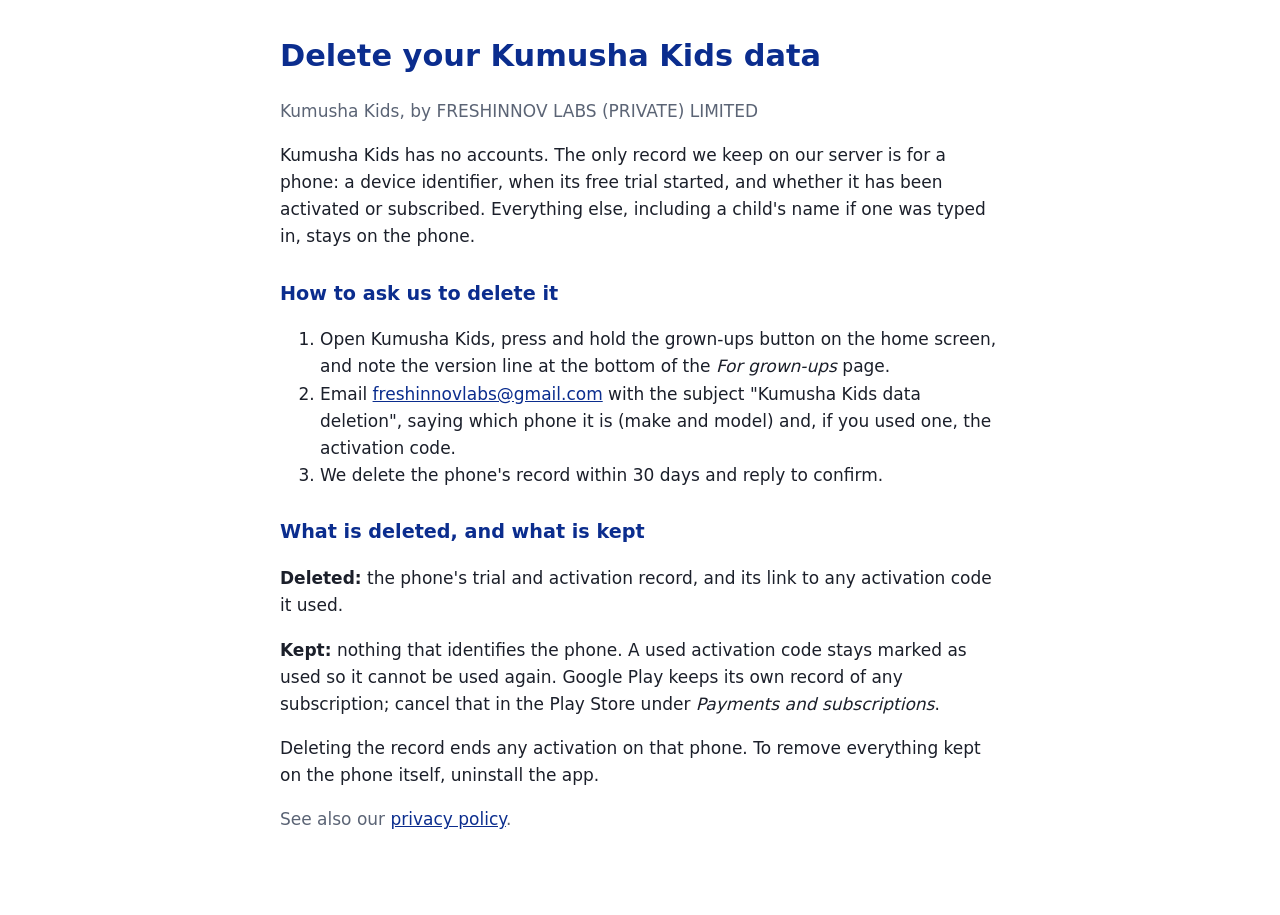
==== kumusha-kids-delete-data/index.html @ 4e4c8ba6 "Add Kumusha Kids data deletion page Co-Authored-By: Claude Opus 5.5 <noreply@anthropic.com>" ====
<!doctype html>
<html lang="en">
<head>
<meta charset="utf-8">
<meta name="viewport" content="width=device-width, initial-scale=1">
<title>Kumusha Kids Data Deletion</title>
<style>
  :root { --ink: #1b1f2a; --muted: #5b6475; --navy: #0b2d8e; --bg: #ffffff; }
  @media (prefers-color-scheme: dark) {
    :root { --ink: #e8ebf2; --muted: #a8b0c0; --navy: #8fb0ff; --bg: #12151c; }
  }
  body { margin: 0; background: var(--bg); color: var(--ink);
         font: 17px/1.6 system-ui, -apple-system, "Segoe UI", Roboto, sans-serif; }
  main { max-width: 720px; margin: 0 auto; padding: 32px 16px 64px; }
  h1 { color: var(--navy); font-size: 1.9rem; margin: 0 0 4px; }
  h2 { color: var(--navy); font-size: 1.2rem; margin: 28px 0 8px; }
  .muted { color: var(--muted); }
  a { color: var(--navy); }
</style>
</head>
<body>
<main>
<h1>Delete your Kumusha Kids data</h1>
<p class="muted">Kumusha Kids, by FRESHINNOV LABS (PRIVATE) LIMITED</p>

<p>Kumusha Kids has no accounts. The only record we keep on our server is for a
phone: a device identifier, when its free trial started, and whether it has been
activated or subscribed. Everything else, including a child's name if one was
typed in, stays on the phone.</p>

<h2>How to ask us to delete it</h2>
<ol>
  <li>Open Kumusha Kids, press and hold the grown-ups button on the home screen,
      and note the version line at the bottom of the <em>For grown-ups</em> page.</li>
  <li>Email <a href="mailto:freshinnovlabs@gmail.com?subject=Kumusha%20Kids%20data%20deletion">freshinnovlabs@gmail.com</a>
      with the subject "Kumusha Kids data deletion", saying which phone it is
      (make and model) and, if you used one, the activation code.</li>
  <li>We delete the phone's record within 30 days and reply to confirm.</li>
</ol>

<h2>What is deleted, and what is kept</h2>
<p><strong>Deleted:</strong> the phone's trial and activation record, and its
link to any activation code it used.</p>
<p><strong>Kept:</strong> nothing that identifies the phone. A used activation
code stays marked as used so it cannot be used again. Google Play keeps its own
record of any subscription; cancel that in the Play Store under
<em>Payments and subscriptions</em>.</p>
<p>Deleting the record ends any activation on that phone. To remove everything
kept on the phone itself, uninstall the app.</p>

<p class="muted">See also our <a href="/kumusha-kids-privacy/">privacy policy</a>.</p>
</main>
</body>
</html>
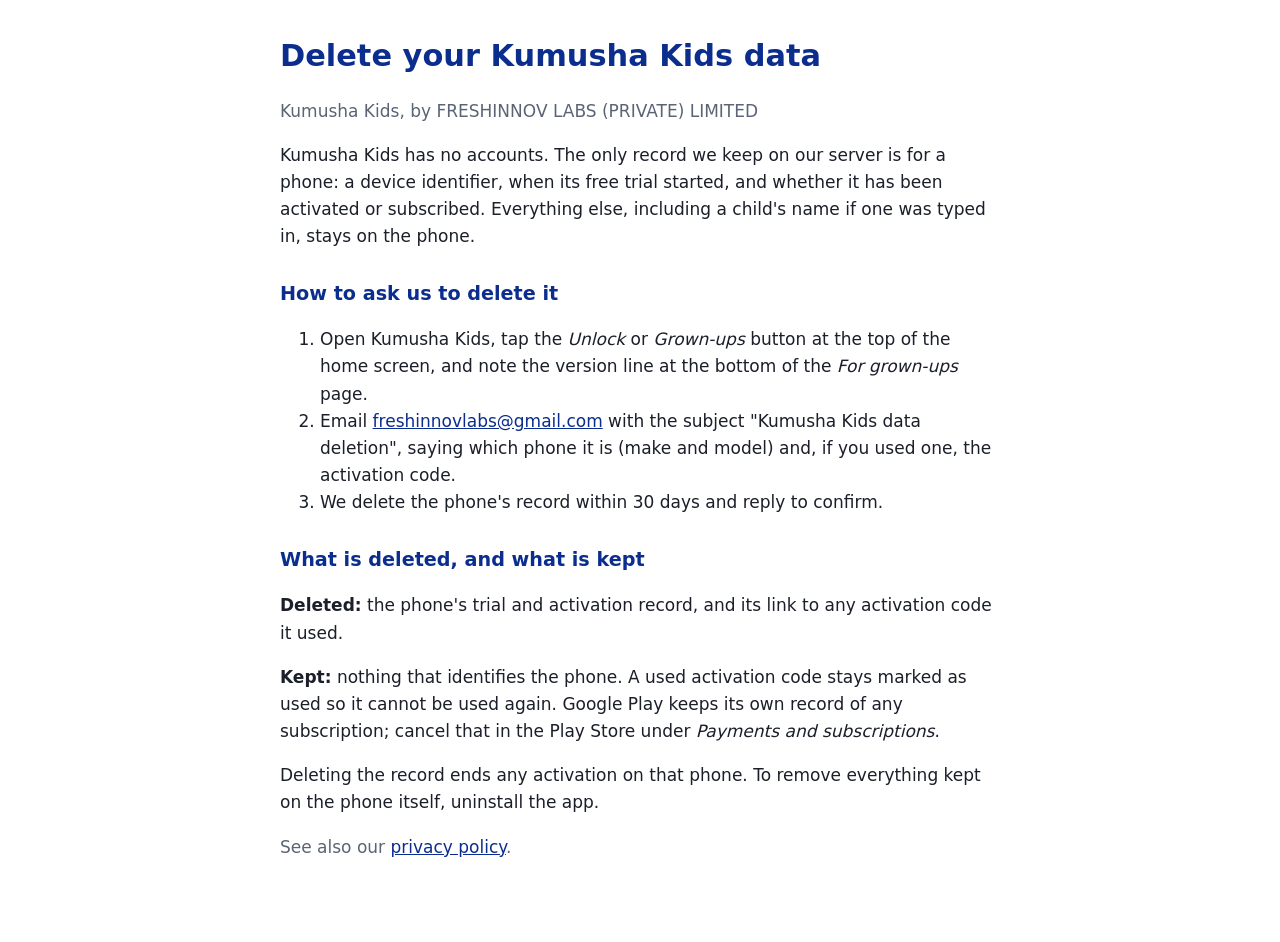
==== commit 1a8c2cea: "Kumusha Kids: 7-day trial, one-tap Unlock button Co-Authored-By: Claude Opus 5.5 <noreply@anthropic." ====
--- a/kumusha-kids-delete-data/index.html
+++ b/kumusha-kids-delete-data/index.html
@@ -30,8 +30,9 @@
 
 <h2>How to ask us to delete it</h2>
 <ol>
-  <li>Open Kumusha Kids, press and hold the grown-ups button on the home screen,
-      and note the version line at the bottom of the <em>For grown-ups</em> page.</li>
+  <li>Open Kumusha Kids, tap the <em>Unlock</em> or <em>Grown-ups</em> button at the
+      top of the home screen, and note the version line at the bottom of the
+      <em>For grown-ups</em> page.</li>
   <li>Email <a href="mailto:freshinnovlabs@gmail.com?subject=Kumusha%20Kids%20data%20deletion">freshinnovlabs@gmail.com</a>
       with the subject "Kumusha Kids data deletion", saying which phone it is
       (make and model) and, if you used one, the activation code.</li>
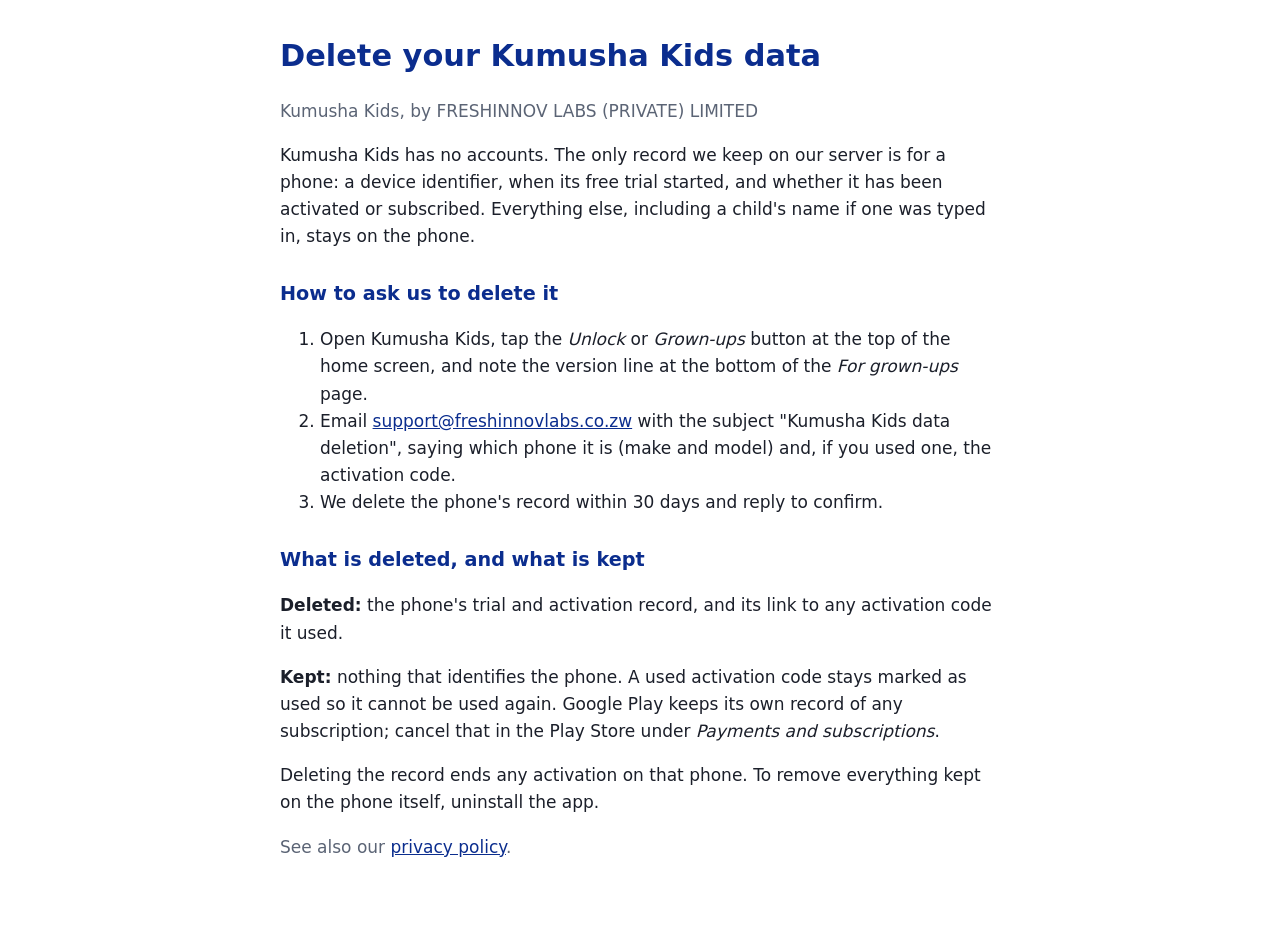
==== commit dd85bf04: "Use the new professional email addresses on the site Company footers, the apps page and the QuotePro" ====
--- a/kumusha-kids-delete-data/index.html
+++ b/kumusha-kids-delete-data/index.html
@@ -33,7 +33,7 @@
   <li>Open Kumusha Kids, tap the <em>Unlock</em> or <em>Grown-ups</em> button at the
       top of the home screen, and note the version line at the bottom of the
       <em>For grown-ups</em> page.</li>
-  <li>Email <a href="mailto:freshinnovlabs@gmail.com?subject=Kumusha%20Kids%20data%20deletion">freshinnovlabs@gmail.com</a>
+  <li>Email <a href="mailto:support@freshinnovlabs.co.zw?subject=Kumusha%20Kids%20data%20deletion">support@freshinnovlabs.co.zw</a>
       with the subject "Kumusha Kids data deletion", saying which phone it is
       (make and model) and, if you used one, the activation code.</li>
   <li>We delete the phone's record within 30 days and reply to confirm.</li>
